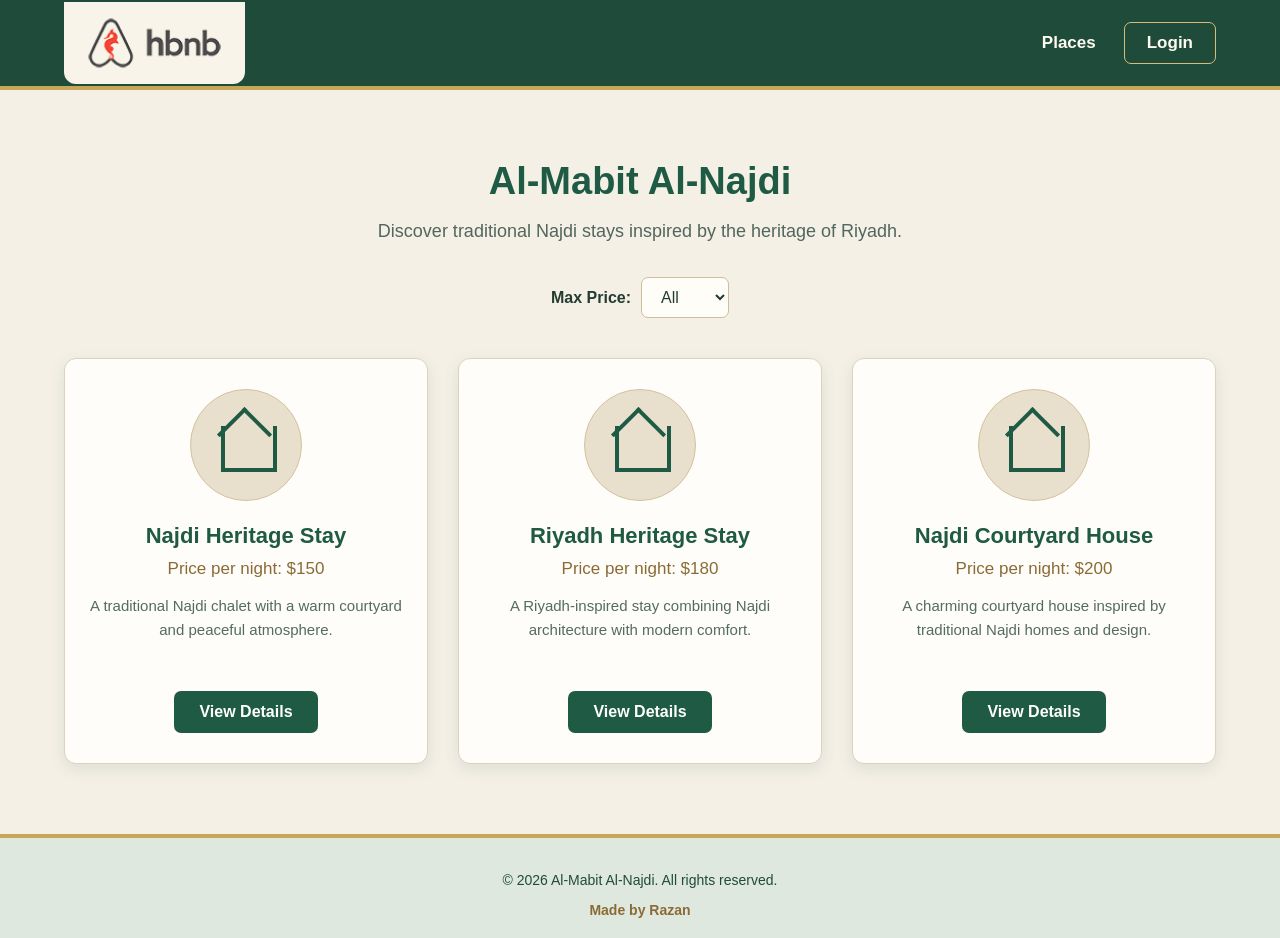
==== index.html @ f575d28a "Update HBNB frontend design" ====
<!DOCTYPE html>
<html lang="en">
<head>
    <meta charset="UTF-8">
    <meta name="viewport" content="width=device-width, initial-scale=1.0">

    <title>Al-Mabit Al-Najdi - Places</title>

    <link rel="icon" href="images/icon.png">
    <link rel="stylesheet" href="styles.css">
</head>

<body>

<header>

    <a href="index.html" class="logo-container">
        <img
            src="images/logo.png"
            alt="Al-Mabit Al-Najdi logo"
            class="logo"
        >
    </a>

    <nav>
        <a href="index.html">Places</a>
        <a href="login.html" class="login-button">Login</a>
    </nav>

</header>


<main>

    <h1>Al-Mabit Al-Najdi</h1>

    <p class="page-intro">
        Discover traditional Najdi stays inspired by the heritage of Riyadh.
    </p>


    <section class="filters">

        <label for="max-price">Max Price:</label>

        <select id="max-price">

            <option value="all">All</option>
            <option value="100">$100</option>
            <option value="150">$150</option>
            <option value="200">$200</option>
            <option value="250">$250</option>

        </select>

    </section>


    <section class="places">


        <!-- Place 1 -->
        <article class="place-card">

            <div class="najdi-icon">
                <span class="house-icon house-one">⌂</span>
            </div>

            <h3>Najdi Heritage Stay</h3>

            <p class="price">
                Price per night: $150
            </p>

            <p class="place-description">
                A traditional Najdi chalet with a warm courtyard
                and peaceful atmosphere.
            </p>

            <a href="place.html" class="details-button">
                View Details
            </a>

        </article>


        <!-- Place 2 -->
        <article class="place-card">

            <div class="najdi-icon">
                <span class="house-icon house-two">⌂</span>
            </div>

            <h3>Riyadh Heritage Stay</h3>

            <p class="price">
                Price per night: $180
            </p>

            <p class="place-description">
                A Riyadh-inspired stay combining Najdi
                architecture with modern comfort.
            </p>

            <a href="place2.html" class="details-button">
                View Details
            </a>

        </article>


        <!-- Place 3 -->
        <article class="place-card">

            <div class="najdi-icon">
                <span class="house-icon house-three">⌂</span>
            </div>

            <h3>Najdi Courtyard House</h3>

            <p class="price">
                Price per night: $200
            </p>

            <p class="place-description">
                A charming courtyard house inspired by
                traditional Najdi homes and design.
            </p>

            <a href="place3.html" class="details-button">
                View Details
            </a>

        </article>


    </section>

</main>


<footer>

    <p>
        © 2026 Al-Mabit Al-Najdi. All rights reserved.
    </p>

    <p class="designer-credit">
        Made by Razan
    </p>

</footer>


</body>
</html>
---- styles.css ----
* {
    box-sizing: border-box;
}

body {
    margin: 0;
    font-family: Arial, Helvetica, sans-serif;
    background: #f4f0e6;
    color: #243b32;
}


/* =========================
   HEADER
   ========================= */

header {
    background: #1f4b3b;
    border-bottom: 4px solid #c7a65a;
    min-height: 90px;

    display: flex;
    align-items: center;
    justify-content: space-between;

    padding: 0 5%;
}


/* Logo background */

.logo-container {
    background: #f8f4e9;

    border-radius: 0 0 12px 12px;

    padding: 8px 18px;

    display: flex;
    align-items: center;
    justify-content: center;

    height: 82px;

    text-decoration: none;
}


/* Logo */

.logo {
    width: 145px;
    height: auto;
    display: block;
}


/* Navigation */

nav {
    display: flex;
    align-items: center;
    gap: 28px;
}

nav a {
    color: #fffaf0;
    text-decoration: none;

    font-weight: bold;
    font-size: 17px;
}

nav a:hover {
    color: #d8bd79;
}


/* Login button */

.login-button {
    border: 1px solid #d8bd79;
    border-radius: 7px;

    padding: 10px 22px;
}

.login-button:hover {
    background: #d8bd79;
    color: #1f4b3b;
}


/* =========================
   MAIN
   ========================= */

main {
    width: 90%;
    max-width: 1200px;

    margin: 0 auto;

    min-height: calc(100vh - 180px);

    padding: 45px 0 70px;
}


/* Main title */

h1 {
    color: #1f5a45;

    text-align: center;

    font-size: 38px;

    margin-bottom: 10px;
}

h2 {
    color: #1f5a45;
}


/* Intro text */

.page-intro {
    text-align: center;

    color: #52665d;

    font-size: 18px;

    margin-bottom: 35px;
}

.subtitle {
    text-align: center;

    color: #52665d;

    font-size: 18px;

    margin-bottom: 35px;
}


/* =========================
   FILTER
   ========================= */

.filters {
    display: flex;

    justify-content: center;
    align-items: center;

    gap: 10px;

    margin-bottom: 40px;
}

.filters label {
    font-weight: bold;
    color: #243b32;
}

select,
input,
textarea {
    font-family: inherit;
    font-size: 16px;
}

select {
    padding: 10px 15px;

    border: 1px solid #cdbf9d;

    border-radius: 7px;

    background: #fffdf8;

    color: #243b32;
}


/* =========================
   PLACES
   ========================= */

.places {
    display: grid;

    grid-template-columns: repeat(3, 1fr);

    gap: 30px;
}


/* Place card */

.place-card {
    padding: 30px 22px;

    border: 1px solid #ddd3bd;

    border-radius: 12px;

    background: #fffdf9;

    box-shadow:
        0 5px 16px rgba(31, 75, 59, 0.10);

    text-align: center;

    transition:
        transform 0.2s ease,
        box-shadow 0.2s ease;
}

.place-card:hover {
    transform: translateY(-5px);

    box-shadow:
        0 10px 25px rgba(31, 75, 59, 0.16);
}


/* =========================
   NAJDI HOUSE ICON
   ========================= */

.najdi-icon {
    width: 112px;
    height: 112px;

    margin: 0 auto 22px;

    border-radius: 50%;

    background: #e8e0cd;

    border: 1px solid #d2c29f;

    display: flex;

    align-items: center;
    justify-content: center;

    position: relative;
}


/* House body */

.najdi-icon::before {
    content: "";

    position: absolute;

    width: 48px;
    height: 42px;

    border: 4px solid #1f5a45;

    border-top: none;

    bottom: 28px;
    left: 30px;
}


/* House roof */

.najdi-icon::after {
    content: "";

    position: absolute;

    width: 35px;
    height: 35px;

    border-left: 4px solid #1f5a45;

    border-top: 4px solid #1f5a45;

    transform: rotate(45deg);

    top: 25px;
    left: 34px;
}


/* Hide text symbol */

.najdi-icon span {
    position: relative;

    z-index: 2;

    font-size: 0;
}


/* =========================
   CARD TEXT
   ========================= */

.place-card h3 {
    color: #1f5a45;

    font-size: 22px;

    margin: 10px 0;
}


.price {
    color: #8a6b35;

    font-size: 17px;

    margin: 10px 0 15px;
}


/* Different description for every card */

.place-description {
    color: #536b62;

    font-size: 15px;

    line-height: 1.6;

    min-height: 72px;

    max-width: 320px;

    margin: 0 auto 25px;
}


/* =========================
   BUTTONS
   ========================= */

.details-button,
.submit-button {
    display: inline-block;

    background: #1f5a45;

    color: #fff;

    border: none;

    border-radius: 7px;

    padding: 12px 25px;

    text-decoration: none;

    font-weight: bold;

    cursor: pointer;
}

.details-button:hover,
.submit-button:hover {
    background: #163f31;
}


/* =========================
   LOGIN / FORMS
   ========================= */

.login-container,
.form-container {
    max-width: 500px;

    margin: 40px auto;
}

.login-container {
    text-align: center;
}

.login-container p {
    color: #5d6b64;
}

.form-group {
    margin-bottom: 20px;
}

.form-group label {
    display: block;

    margin-bottom: 8px;

    font-weight: bold;

    color: #243b32;
}

.form-group input,
.form-group textarea {
    width: 100%;

    padding: 12px;

    border: 1px solid #cdbf9d;

    border-radius: 7px;

    background: #fffdf8;
}

.form-group textarea {
    min-height: 140px;

    resize: vertical;
}

.form-container .submit-button {
    width: 100%;
}


/* =========================
   PLACE DETAILS
   ========================= */

.place-details {
    margin: 20px;

    padding: 30px;

    border: 1px solid #ddd3bd;

    border-radius: 12px;

    background: #fffdf9;

    box-shadow:
        0 5px 16px rgba(31, 75, 59, 0.10);
}

.place-info {
    padding: 20px;
}

.place-info p {
    margin: 12px 0;
}


/* =========================
   REVIEWS
   ========================= */

.reviews-section {
    margin-top: 35px;
}

.review-card {
    margin: 20px;

    padding: 20px;

    border: 1px solid #ddd3bd;

    border-radius: 10px;

    background: #fffdf9;

    box-shadow:
        0 3px 10px rgba(31, 75, 59, 0.06);
}

.review-card p {
    margin: 10px;
}

.add-review {
    margin-top: 35px;
}


/* =========================
   FOOTER
   ========================= */

footer {
    background: #dfe8df;

    border-top: 4px solid #c7a65a;

    color: #1f4b3b;

    text-align: center;

    padding: 20px;

    font-size: 14px;
}


/* Made by Razan */

.designer-credit {
    margin: 6px 0 0;

    font-weight: bold;

    color: #8a6b35;
}


/* =========================
   RESPONSIVE
   ========================= */

@media (max-width: 900px) {

    .places {
        grid-template-columns: repeat(2, 1fr);
    }

}


@media (max-width: 600px) {

    header {
        padding: 0 20px;
    }


    .logo-container {
        height: 70px;

        padding: 6px 12px;
    }


    .logo {
        width: 120px;
    }


    nav {
        gap: 10px;
    }


    nav a {
        font-size: 14px;
    }


    main {
        width: 94%;

        padding: 30px 0;
    }


    h1 {
        font-size: 30px;
    }


    .places {
        grid-template-columns: 1fr;
    }


    .place-card {
        margin: 5px;
    }


    .najdi-icon {
        width: 112px;
        height: 112px;

        margin: 10px auto 20px;
    }


    .place-description {
        max-width: 320px;
    }

}
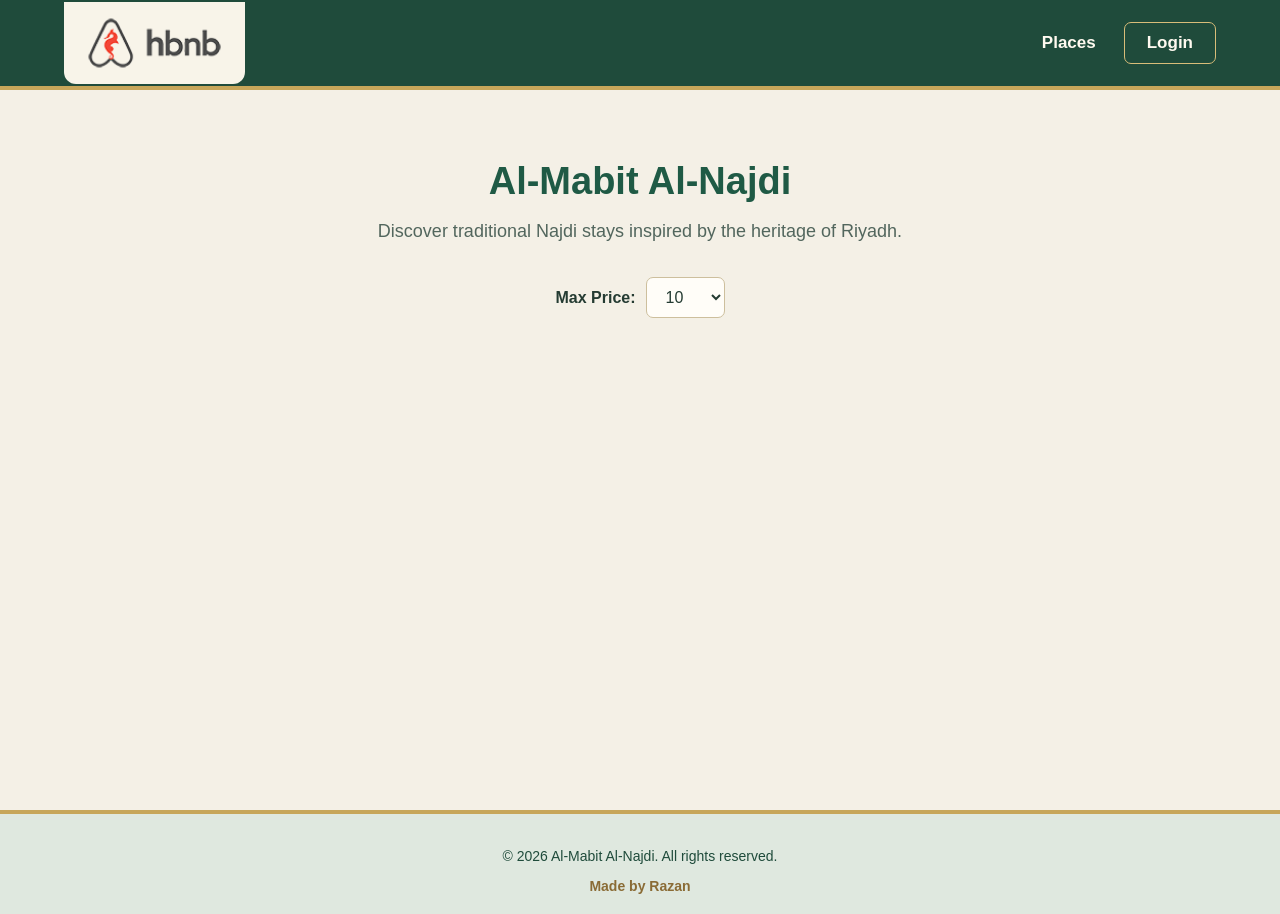
==== commit 422b9fc1: "Implement login functionality" ====
--- a/index.html
+++ b/index.html
@@ -24,7 +24,12 @@
 
     <nav>
         <a href="index.html">Places</a>
-        <a href="login.html" class="login-button">Login</a>
+
+        <a href="login.html"
+           id="login-link"
+           class="login-button">
+            Login
+        </a>
     </nav>
 
 </header>
@@ -41,99 +46,20 @@
 
     <section class="filters">
 
-        <label for="max-price">Max Price:</label>
+        <label for="price-filter">Max Price:</label>
 
-        <select id="max-price">
-
+        <select id="price-filter">
+            <option value="10">10</option>
+            <option value="50">50</option>
+            <option value="100">100</option>
             <option value="all">All</option>
-            <option value="100">$100</option>
-            <option value="150">$150</option>
-            <option value="200">$200</option>
-            <option value="250">$250</option>
-
         </select>
 
     </section>
 
 
-    <section class="places">
-
-
-        <!-- Place 1 -->
-        <article class="place-card">
-
-            <div class="najdi-icon">
-                <span class="house-icon house-one">⌂</span>
-            </div>
-
-            <h3>Najdi Heritage Stay</h3>
-
-            <p class="price">
-                Price per night: $150
-            </p>
-
-            <p class="place-description">
-                A traditional Najdi chalet with a warm courtyard
-                and peaceful atmosphere.
-            </p>
-
-            <a href="place.html" class="details-button">
-                View Details
-            </a>
-
-        </article>
-
-
-        <!-- Place 2 -->
-        <article class="place-card">
-
-            <div class="najdi-icon">
-                <span class="house-icon house-two">⌂</span>
-            </div>
-
-            <h3>Riyadh Heritage Stay</h3>
-
-            <p class="price">
-                Price per night: $180
-            </p>
-
-            <p class="place-description">
-                A Riyadh-inspired stay combining Najdi
-                architecture with modern comfort.
-            </p>
-
-            <a href="place2.html" class="details-button">
-                View Details
-            </a>
-
-        </article>
-
-
-        <!-- Place 3 -->
-        <article class="place-card">
-
-            <div class="najdi-icon">
-                <span class="house-icon house-three">⌂</span>
-            </div>
-
-            <h3>Najdi Courtyard House</h3>
-
-            <p class="price">
-                Price per night: $200
-            </p>
-
-            <p class="place-description">
-                A charming courtyard house inspired by
-                traditional Najdi homes and design.
-            </p>
-
-            <a href="place3.html" class="details-button">
-                View Details
-            </a>
-
-        </article>
-
-
+    <section id="places-list" class="places">
+        <!-- Places will be populated dynamically using JavaScript -->
     </section>
 
 </main>
@@ -152,5 +78,7 @@
 </footer>
 
 
+<script src="scripts.js"></script>
+
 </body>
 </html>
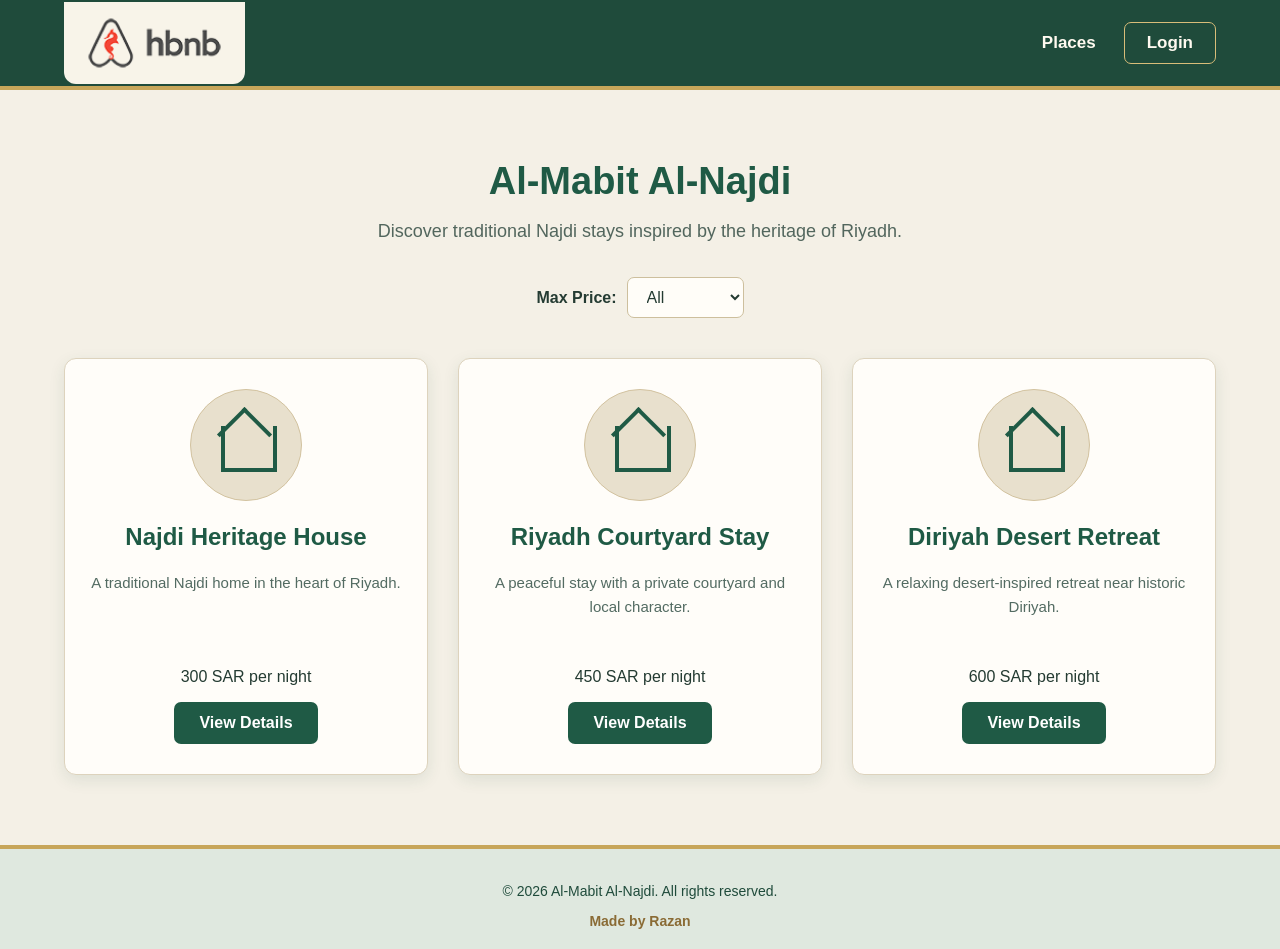
==== commit 9fe2fe16: "Implement login functionality and update places design" ====
--- a/index.html
+++ b/index.html
@@ -3,7 +3,6 @@
 <head>
     <meta charset="UTF-8">
     <meta name="viewport" content="width=device-width, initial-scale=1.0">
-
     <title>Al-Mabit Al-Najdi - Places</title>
 
     <link rel="icon" href="images/icon.png">
@@ -11,74 +10,77 @@
 </head>
 
 <body>
+    <header>
+        <a href="index.html" class="logo-container">
+            <img
+                src="images/logo.png"
+                alt="Al-Mabit Al-Najdi logo"
+                class="logo"
+            >
+        </a>
 
-<header>
+        <nav>
+            <a href="index.html">Places</a>
+            <a href="login.html" id="login-link" class="login-button">Login</a>
+        </nav>
+    </header>
 
-    <a href="index.html" class="logo-container">
-        <img
-            src="images/logo.png"
-            alt="Al-Mabit Al-Najdi logo"
-            class="logo"
-        >
-    </a>
+    <main>
+        <h1>Al-Mabit Al-Najdi</h1>
 
-    <nav>
-        <a href="index.html">Places</a>
+        <p class="page-intro">
+            Discover traditional Najdi stays inspired by the heritage of Riyadh.
+        </p>
 
-        <a href="login.html"
-           id="login-link"
-           class="login-button">
-            Login
-        </a>
-    </nav>
+        <section class="filters">
+            <label for="price-filter">Max Price:</label>
 
-</header>
+            <select id="price-filter">
+                <option value="all">All</option>
+                <option value="300">300 SAR</option>
+                <option value="450">450 SAR</option>
+                <option value="600">600 SAR</option>
+            </select>
+        </section>
 
+        <section id="places-list" class="places">
+            <article class="place-card">
+		<div class="najdi-icon"><span></span></div>	    
+                <h2>Najdi Heritage House</h2>
+                <p class="place-description">
+                    A traditional Najdi home in the heart of Riyadh.
+                </p>
+                <p class="place-price">300 SAR per night</p>
+                <a href="place.html" class="details-button">View Details</a>
+            </article>
 
-<main>
+            <article class="place-card">
+		<div class="najdi-icon"><span></span></div>    
+                <h2>Riyadh Courtyard Stay</h2>
+                <p class="place-description">
+                    A peaceful stay with a private courtyard and local character.
+                </p>
+                <p class="place-price">450 SAR per night</p>
+                <a href="place2.html" class="details-button">View Details</a>
+            </article>
 
-    <h1>Al-Mabit Al-Najdi</h1>
+            <article class="place-card">
+		<div class="najdi-icon"><span></span></div>    
+                <h2>Diriyah Desert Retreat</h2>
+                <p class="place-description">
+                    A relaxing desert-inspired retreat near historic Diriyah.
+                </p>
+                <p class="place-price">600 SAR per night</p>
+                <a href="place3.html" class="details-button">View Details</a>
+            </article>
+        </section>
+    </main>
 
-    <p class="page-intro">
-        Discover traditional Najdi stays inspired by the heritage of Riyadh.
-    </p>
+    <footer>
+        <p>© 2026 Al-Mabit Al-Najdi. All rights reserved.</p>
+        <p class="designer-credit">Made by Razan</p>
+    </footer>
 
-
-    <section class="filters">
-
-        <label for="price-filter">Max Price:</label>
-
-        <select id="price-filter">
-            <option value="10">10</option>
-            <option value="50">50</option>
-            <option value="100">100</option>
-            <option value="all">All</option>
-        </select>
-
-    </section>
-
-
-    <section id="places-list" class="places">
-        <!-- Places will be populated dynamically using JavaScript -->
-    </section>
-
-</main>
-
-
-<footer>
-
-    <p>
-        © 2026 Al-Mabit Al-Najdi. All rights reserved.
-    </p>
-
-    <p class="designer-credit">
-        Made by Razan
-    </p>
-
-</footer>
-
-
-<script src="scripts.js"></script>
-
+    <script src="scripts.js"></script>
 </body>
 </html>
--- a/styles.css
+++ b/styles.css
@@ -599,3 +599,9 @@
     }
 
 }
+    .error-message {
+    color: #b42318;
+    margin: 10px 0;
+    min-height: 1.2em;
+    
+} 
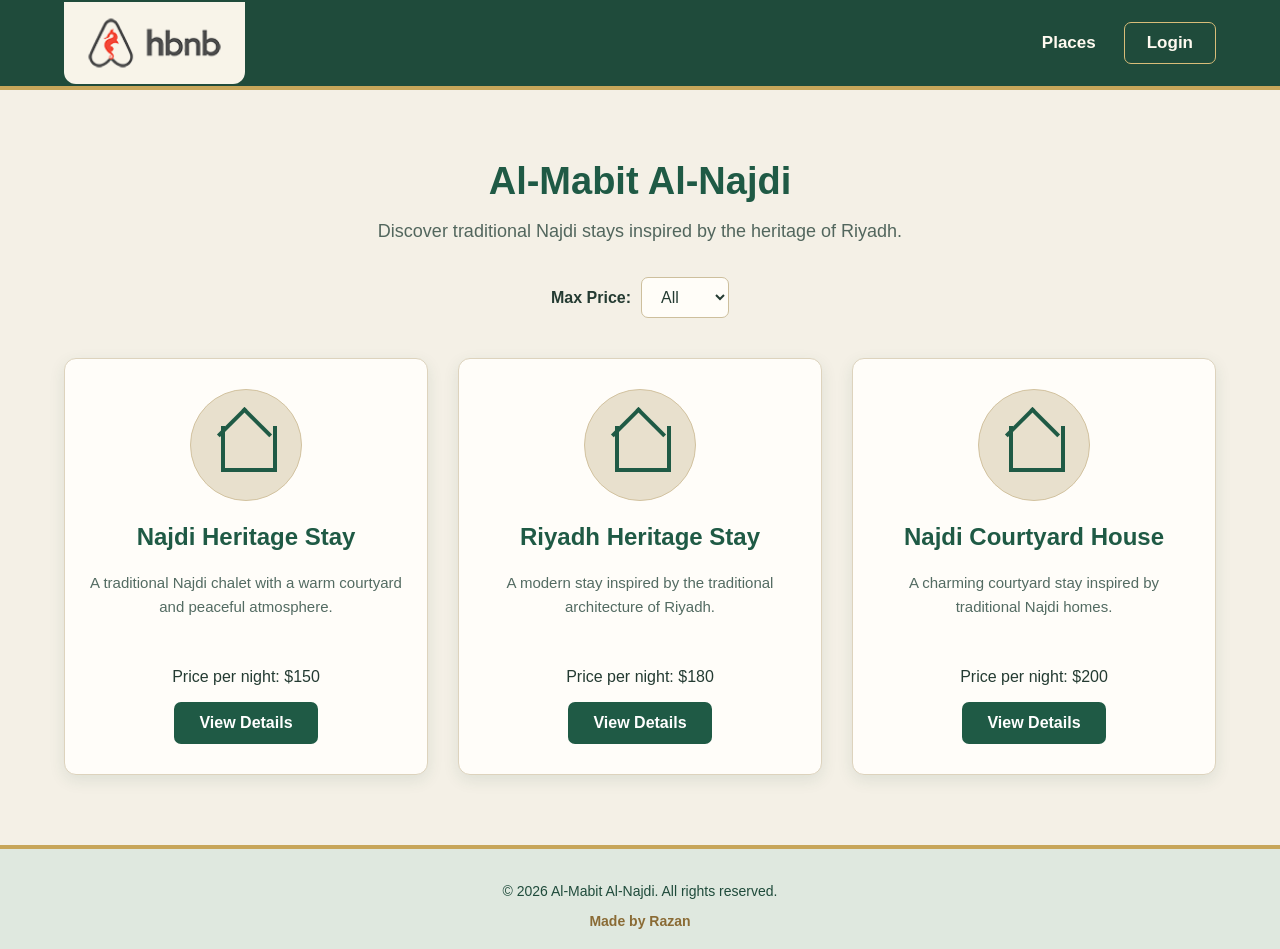
==== commit f8425e3d: "Fix place details and restore place icons" ====
--- a/index.html
+++ b/index.html
@@ -37,40 +37,52 @@
 
             <select id="price-filter">
                 <option value="all">All</option>
-                <option value="300">300 SAR</option>
-                <option value="450">450 SAR</option>
-                <option value="600">600 SAR</option>
+                <option value="150">$150</option>
+                <option value="180">$180</option>
+                <option value="200">$200</option>
             </select>
         </section>
 
         <section id="places-list" class="places">
             <article class="place-card">
-		<div class="najdi-icon"><span></span></div>	    
-                <h2>Najdi Heritage House</h2>
+                <div class="najdi-icon"><span></span></div>
+
+                <h2>Najdi Heritage Stay</h2>
+
                 <p class="place-description">
-                    A traditional Najdi home in the heart of Riyadh.
+                    A traditional Najdi chalet with a warm courtyard and peaceful atmosphere.
                 </p>
-                <p class="place-price">300 SAR per night</p>
+
+                <p class="place-price">Price per night: $150</p>
+
                 <a href="place.html" class="details-button">View Details</a>
             </article>
 
             <article class="place-card">
-		<div class="najdi-icon"><span></span></div>    
-                <h2>Riyadh Courtyard Stay</h2>
+                <div class="najdi-icon"><span></span></div>
+
+                <h2>Riyadh Heritage Stay</h2>
+
                 <p class="place-description">
-                    A peaceful stay with a private courtyard and local character.
+                    A modern stay inspired by the traditional architecture of Riyadh.
                 </p>
-                <p class="place-price">450 SAR per night</p>
+
+                <p class="place-price">Price per night: $180</p>
+
                 <a href="place2.html" class="details-button">View Details</a>
             </article>
 
             <article class="place-card">
-		<div class="najdi-icon"><span></span></div>    
-                <h2>Diriyah Desert Retreat</h2>
+                <div class="najdi-icon"><span></span></div>
+
+                <h2>Najdi Courtyard House</h2>
+
                 <p class="place-description">
-                    A relaxing desert-inspired retreat near historic Diriyah.
+                    A charming courtyard stay inspired by traditional Najdi homes.
                 </p>
-                <p class="place-price">600 SAR per night</p>
+
+                <p class="place-price">Price per night: $200</p>
+
                 <a href="place3.html" class="details-button">View Details</a>
             </article>
         </section>
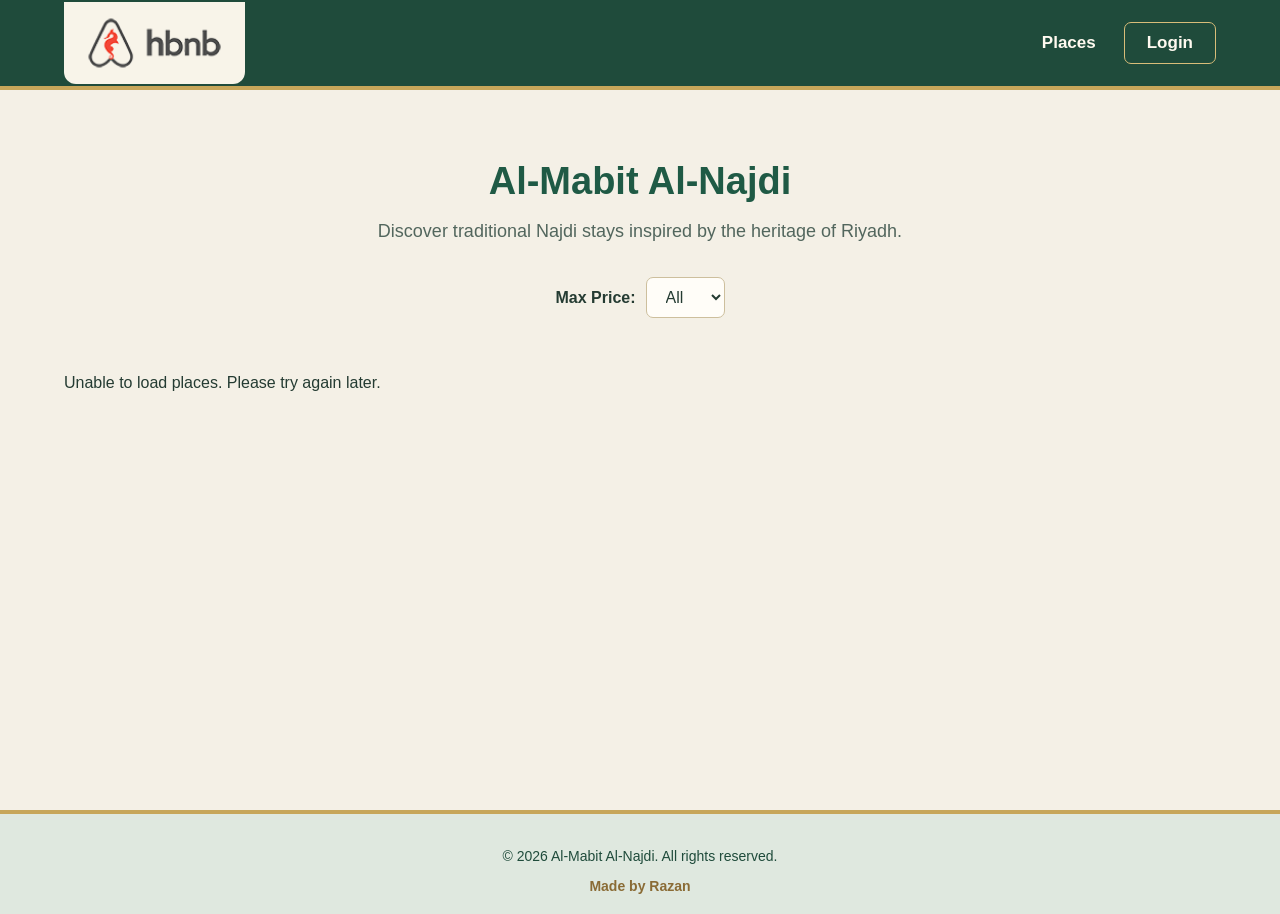
==== commit 4fdb27ab: "Implement dynamic places list and price filtering" ====
--- a/index.html
+++ b/index.html
@@ -21,7 +21,9 @@
 
         <nav>
             <a href="index.html">Places</a>
-            <a href="login.html" id="login-link" class="login-button">Login</a>
+            <a href="login.html" id="login-link" class="login-button">
+                Login
+            </a>
         </nav>
     </header>
 
@@ -37,54 +39,14 @@
 
             <select id="price-filter">
                 <option value="all">All</option>
-                <option value="150">$150</option>
-                <option value="180">$180</option>
-                <option value="200">$200</option>
+                <option value="10">10</option>
+                <option value="50">50</option>
+                <option value="100">100</option>
             </select>
         </section>
 
         <section id="places-list" class="places">
-            <article class="place-card">
-                <div class="najdi-icon"><span></span></div>
-
-                <h2>Najdi Heritage Stay</h2>
-
-                <p class="place-description">
-                    A traditional Najdi chalet with a warm courtyard and peaceful atmosphere.
-                </p>
-
-                <p class="place-price">Price per night: $150</p>
-
-                <a href="place.html" class="details-button">View Details</a>
-            </article>
-
-            <article class="place-card">
-                <div class="najdi-icon"><span></span></div>
-
-                <h2>Riyadh Heritage Stay</h2>
-
-                <p class="place-description">
-                    A modern stay inspired by the traditional architecture of Riyadh.
-                </p>
-
-                <p class="place-price">Price per night: $180</p>
-
-                <a href="place2.html" class="details-button">View Details</a>
-            </article>
-
-            <article class="place-card">
-                <div class="najdi-icon"><span></span></div>
-
-                <h2>Najdi Courtyard House</h2>
-
-                <p class="place-description">
-                    A charming courtyard stay inspired by traditional Najdi homes.
-                </p>
-
-                <p class="place-price">Price per night: $200</p>
-
-                <a href="place3.html" class="details-button">View Details</a>
-            </article>
+            <!-- Places are loaded dynamically from the API -->
         </section>
     </main>
 
